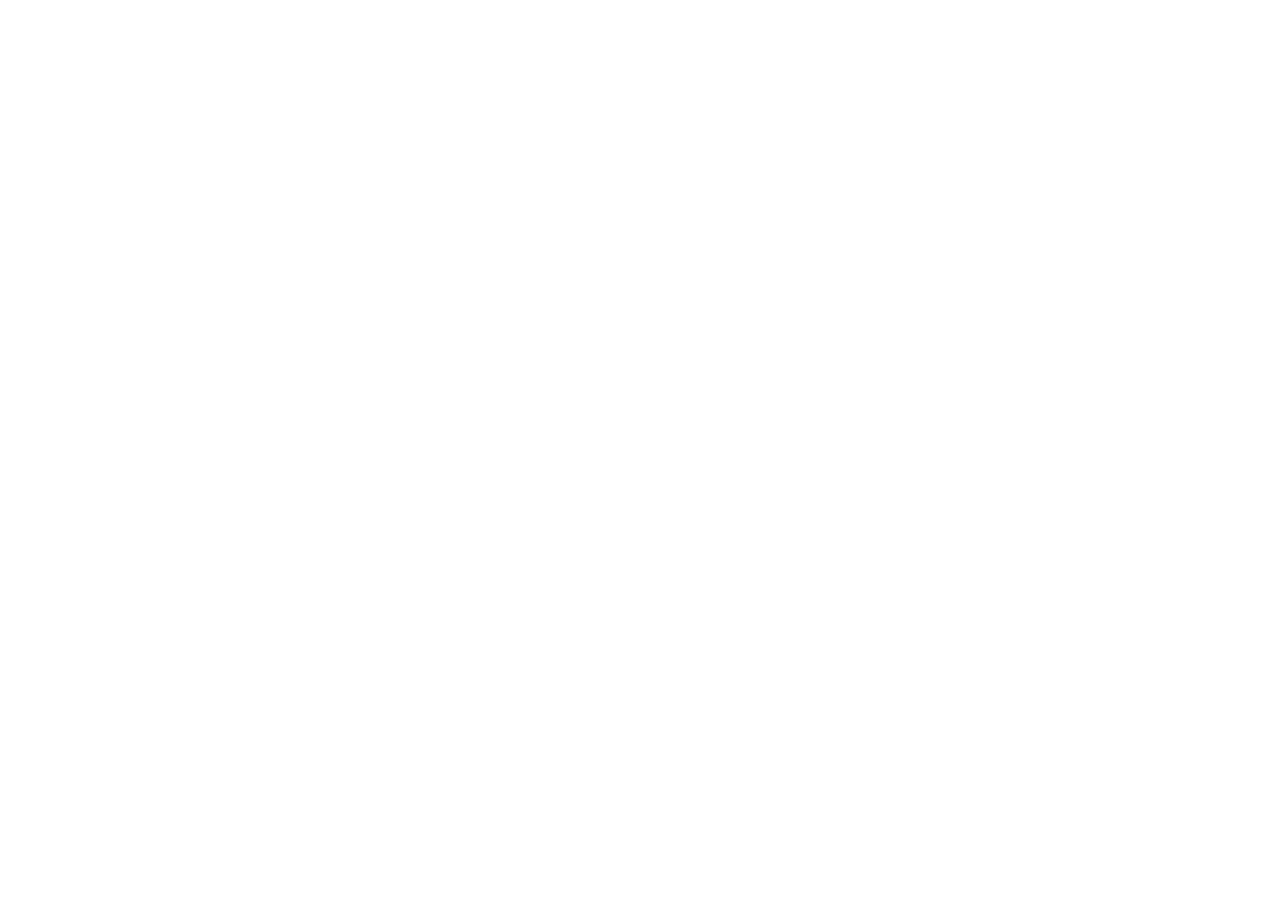
==== FLORES.html @ dafd1442 "Add files via upload" ====
<!DOCTYPE html>
<html lang="en">
<head>
    <meta charset="UTF-8">
    <meta http-equiv="X-UA-Compatible" content="IE=edge">
    <meta name="viewport" content="width=device-width, initial-scale=1.0">
    <link rel="stylesheet" href="css/main.css">
    <link rel="icon" href="img/flowers.png" type="image/x-icon">
    <title>FLORES</title>
</head>

<body class="container">
    <div class="night"></div>
    <div class="flowers">
      <div class="flower flower--1">
        <div class="flower__leafs flower__leafs--1">
          <div class="flower__leaf flower__leaf--1"></div>
          <div class="flower__leaf flower__leaf--2"></div>
          <div class="flower__leaf flower__leaf--3"></div>
          <div class="flower__leaf flower__leaf--4"></div>
          <div class="flower__white-circle"></div>
  
          <div class="flower__light flower__light--1"></div>
          <div class="flower__light flower__light--2"></div>
          <div class="flower__light flower__light--3"></div>
          <div class="flower__light flower__light--4"></div>
          <div class="flower__light flower__light--5"></div>
          <div class="flower__light flower__light--6"></div>
          <div class="flower__light flower__light--7"></div>
          <div class="flower__light flower__light--8"></div>
  
        </div>
        <div class="flower__line">
          <div class="flower__line__leaf flower__line__leaf--1"></div>
          <div class="flower__line__leaf flower__line__leaf--2"></div>
          <div class="flower__line__leaf flower__line__leaf--3"></div>
          <div class="flower__line__leaf flower__line__leaf--4"></div>
          <div class="flower__line__leaf flower__line__leaf--5"></div>
          <div class="flower__line__leaf flower__line__leaf--6"></div>
        </div>
      </div>
  
      <div class="flower flower--2">
        <div class="flower__leafs flower__leafs--2">
          <div class="flower__leaf flower__leaf--1"></div>
          <div class="flower__leaf flower__leaf--2"></div>
          <div class="flower__leaf flower__leaf--3"></div>
          <div class="flower__leaf flower__leaf--4"></div>
          <div class="flower__white-circle"></div>
  
          <div class="flower__light flower__light--1"></div>
          <div class="flower__light flower__light--2"></div>
          <div class="flower__light flower__light--3"></div>
          <div class="flower__light flower__light--4"></div>
          <div class="flower__light flower__light--5"></div>
          <div class="flower__light flower__light--6"></div>
          <div class="flower__light flower__light--7"></div>
          <div class="flower__light flower__light--8"></div>
  
        </div>
        <div class="flower__line">
          <div class="flower__line__leaf flower__line__leaf--1"></div>
          <div class="flower__line__leaf flower__line__leaf--2"></div>
          <div class="flower__line__leaf flower__line__leaf--3"></div>
          <div class="flower__line__leaf flower__line__leaf--4"></div>
        </div>
      </div>
  
      <div class="flower flower--3">
        <div class="flower__leafs flower__leafs--3">
          <div class="flower__leaf flower__leaf--1"></div>
          <div class="flower__leaf flower__leaf--2"></div>
          <div class="flower__leaf flower__leaf--3"></div>
          <div class="flower__leaf flower__leaf--4"></div>
          <div class="flower__white-circle"></div>
  
          <div class="flower__light flower__light--1"></div>
          <div class="flower__light flower__light--2"></div>
          <div class="flower__light flower__light--3"></div>
          <div class="flower__light flower__light--4"></div>
          <div class="flower__light flower__light--5"></div>
          <div class="flower__light flower__light--6"></div>
          <div class="flower__light flower__light--7"></div>
          <div class="flower__light flower__light--8"></div>
  
        </div>
        <div class="flower__line">
          <div class="flower__line__leaf flower__line__leaf--1"></div>
          <div class="flower__line__leaf flower__line__leaf--2"></div>
          <div class="flower__line__leaf flower__line__leaf--3"></div>
          <div class="flower__line__leaf flower__line__leaf--4"></div>
        </div>
      </div>
  
      <div class="grow-ans" style="--d:1.2s">
        <div class="flower__g-long">
          <div class="flower__g-long__top"></div>
          <div class="flower__g-long__bottom"></div>
        </div>
      </div>
  
      <div class="growing-grass">
        <div class="flower__grass flower__grass--1">
          <div class="flower__grass--top"></div>
          <div class="flower__grass--bottom"></div>
          <div class="flower__grass__leaf flower__grass__leaf--1"></div>
          <div class="flower__grass__leaf flower__grass__leaf--2"></div>
          <div class="flower__grass__leaf flower__grass__leaf--3"></div>
          <div class="flower__grass__leaf flower__grass__leaf--4"></div>
          <div class="flower__grass__leaf flower__grass__leaf--5"></div>
          <div class="flower__grass__leaf flower__grass__leaf--6"></div>
          <div class="flower__grass__leaf flower__grass__leaf--7"></div>
          <div class="flower__grass__leaf flower__grass__leaf--8"></div>
          <div class="flower__grass__overlay"></div>
        </div>
      </div>
  
      <div class="growing-grass">
        <div class="flower__grass flower__grass--2">
          <div class="flower__grass--top"></div>
          <div class="flower__grass--bottom"></div>
          <div class="flower__grass__leaf flower__grass__leaf--1"></div>
          <div class="flower__grass__leaf flower__grass__leaf--2"></div>
          <div class="flower__grass__leaf flower__grass__leaf--3"></div>
          <div class="flower__grass__leaf flower__grass__leaf--4"></div>
          <div class="flower__grass__leaf flower__grass__leaf--5"></div>
          <div class="flower__grass__leaf flower__grass__leaf--6"></div>
          <div class="flower__grass__leaf flower__grass__leaf--7"></div>
          <div class="flower__grass__leaf flower__grass__leaf--8"></div>
          <div class="flower__grass__overlay"></div>
        </div>
      </div>
  
      <div class="grow-ans" style="--d:2.4s">
        <div class="flower__g-right flower__g-right--1">
          <div class="leaf"></div>
        </div>
      </div>
  
      <div class="grow-ans" style="--d:2.8s">
        <div class="flower__g-right flower__g-right--2">
          <div class="leaf"></div>
        </div>
      </div>
  
      <div class="grow-ans" style="--d:2.8s">
        <div class="flower__g-front">
          <div class="flower__g-front__leaf-wrapper flower__g-front__leaf-wrapper--1">
            <div class="flower__g-front__leaf"></div>
          </div>
          <div class="flower__g-front__leaf-wrapper flower__g-front__leaf-wrapper--2">
            <div class="flower__g-front__leaf"></div>
          </div>
          <div class="flower__g-front__leaf-wrapper flower__g-front__leaf-wrapper--3">
            <div class="flower__g-front__leaf"></div>
          </div>
          <div class="flower__g-front__leaf-wrapper flower__g-front__leaf-wrapper--4">
            <div class="flower__g-front__leaf"></div>
          </div>
          <div class="flower__g-front__leaf-wrapper flower__g-front__leaf-wrapper--5">
            <div class="flower__g-front__leaf"></div>
          </div>
          <div class="flower__g-front__leaf-wrapper flower__g-front__leaf-wrapper--6">
            <div class="flower__g-front__leaf"></div>
          </div>
          <div class="flower__g-front__leaf-wrapper flower__g-front__leaf-wrapper--7">
            <div class="flower__g-front__leaf"></div>
          </div>
          <div class="flower__g-front__leaf-wrapper flower__g-front__leaf-wrapper--8">
            <div class="flower__g-front__leaf"></div>
          </div>
          <div class="flower__g-front__line"></div>
        </div>
      </div>
  
      <div class="grow-ans" style="--d:3.2s">
        <div class="flower__g-fr">
          <div class="leaf"></div>
          <div class="flower__g-fr__leaf flower__g-fr__leaf--1"></div>
          <div class="flower__g-fr__leaf flower__g-fr__leaf--2"></div>
          <div class="flower__g-fr__leaf flower__g-fr__leaf--3"></div>
          <div class="flower__g-fr__leaf flower__g-fr__leaf--4"></div>
          <div class="flower__g-fr__leaf flower__g-fr__leaf--5"></div>
          <div class="flower__g-fr__leaf flower__g-fr__leaf--6"></div>
          <div class="flower__g-fr__leaf flower__g-fr__leaf--7"></div>
          <div class="flower__g-fr__leaf flower__g-fr__leaf--8"></div>
        </div>
      </div>
  
      <div class="long-g long-g--0">
        <div class="grow-ans" style="--d:3s">
          <div class="leaf leaf--0"></div>
        </div>
        <div class="grow-ans" style="--d:2.2s">
          <div class="leaf leaf--1"></div>
        </div>
        <div class="grow-ans" style="--d:3.4s">
          <div class="leaf leaf--2"></div>
        </div>
        <div class="grow-ans" style="--d:3.6s">
          <div class="leaf leaf--3"></div>
        </div>
      </div>
  
      <div class="long-g long-g--1">
        <div class="grow-ans" style="--d:3.6s">
          <div class="leaf leaf--0"></div>
        </div>
        <div class="grow-ans" style="--d:3.8s">
          <div class="leaf leaf--1"></div>
        </div>
        <div class="grow-ans" style="--d:4s">
          <div class="leaf leaf--2"></div>
        </div>
        <div class="grow-ans" style="--d:4.2s">
          <div class="leaf leaf--3"></div>
        </div>
      </div>
  
      <div class="long-g long-g--2">
        <div class="grow-ans" style="--d:4s">
          <div class="leaf leaf--0"></div>
        </div>
        <div class="grow-ans" style="--d:4.2s">
          <div class="leaf leaf--1"></div>
        </div>
        <div class="grow-ans" style="--d:4.4s">
          <div class="leaf leaf--2"></div>
        </div>
        <div class="grow-ans" style="--d:4.6s">
          <div class="leaf leaf--3"></div>
        </div>
      </div>
  
      <div class="long-g long-g--3">
        <div class="grow-ans" style="--d:4s">
          <div class="leaf leaf--0"></div>
        </div>
        <div class="grow-ans" style="--d:4.2s">
          <div class="leaf leaf--1"></div>
        </div>
        <div class="grow-ans" style="--d:3s">
          <div class="leaf leaf--2"></div>
        </div>
        <div class="grow-ans" style="--d:3.6s">
          <div class="leaf leaf--3"></div>
        </div>
      </div>
  
      <div class="long-g long-g--4">
        <div class="grow-ans" style="--d:4s">
          <div class="leaf leaf--0"></div>
        </div>
        <div class="grow-ans" style="--d:4.2s">
          <div class="leaf leaf--1"></div>
        </div>
        <div class="grow-ans" style="--d:3s">
          <div class="leaf leaf--2"></div>
        </div>
        <div class="grow-ans" style="--d:3.6s">
          <div class="leaf leaf--3"></div>
        </div>
      </div>
  
      <div class="long-g long-g--5">
        <div class="grow-ans" style="--d:4s">
          <div class="leaf leaf--0"></div>
        </div>
        <div class="grow-ans" style="--d:4.2s">
          <div class="leaf leaf--1"></div>
        </div>
        <div class="grow-ans" style="--d:3s">
          <div class="leaf leaf--2"></div>
        </div>
        <div class="grow-ans" style="--d:3.6s">
          <div class="leaf leaf--3"></div>
        </div>
      </div>
  
      <div class="long-g long-g--6">
        <div class="grow-ans" style="--d:4.2s">
          <div class="leaf leaf--0"></div>
        </div>
        <div class="grow-ans" style="--d:4.4s">
          <div class="leaf leaf--1"></div>
        </div>
        <div class="grow-ans" style="--d:4.6s">
          <div class="leaf leaf--2"></div>
        </div>
        <div class="grow-ans" style="--d:4.8s">
          <div class="leaf leaf--3"></div>
        </div>
      </div>
  
      <div class="long-g long-g--7">
        <div class="grow-ans" style="--d:3s">
          <div class="leaf leaf--0"></div>
        </div>
        <div class="grow-ans" style="--d:3.2s">
          <div class="leaf leaf--1"></div>
        </div>
        <div class="grow-ans" style="--d:3.5s">
          <div class="leaf leaf--2"></div>
        </div>
        <div class="grow-ans" style="--d:3.6s">
          <div class="leaf leaf--3"></div>
        </div>
      </div>
    </div>
    <script src="main.js"></script>
  </body>
</html>
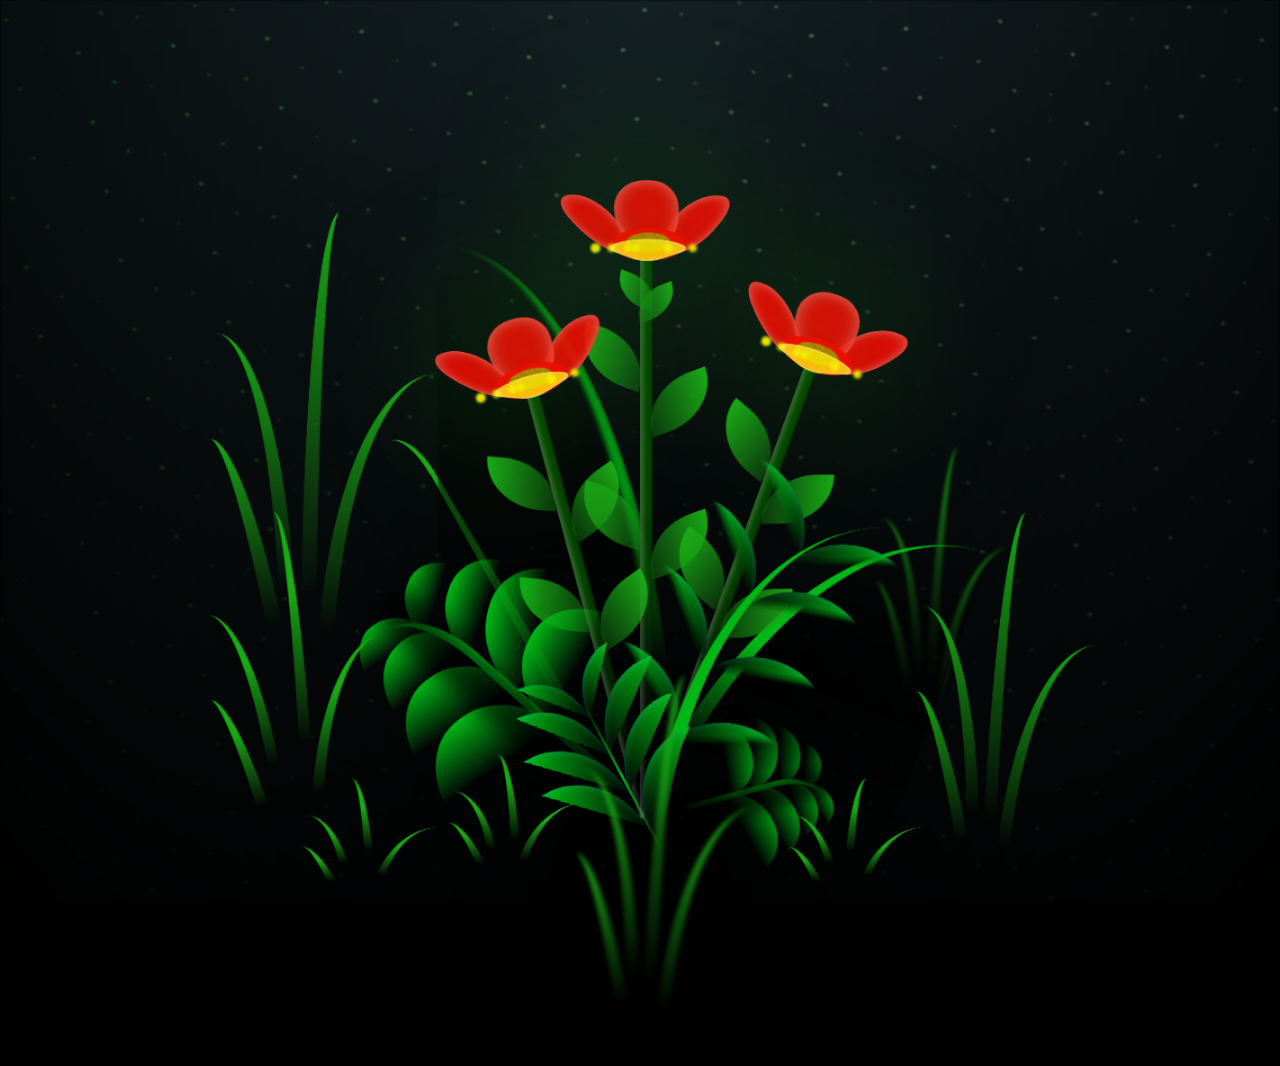
==== commit 19204bae: "Add files via upload" ====
--- a/FLORES.html
+++ b/FLORES.html
@@ -1,312 +1,312 @@
-<!DOCTYPE html>
-<html lang="en">
-<head>
-    <meta charset="UTF-8">
-    <meta http-equiv="X-UA-Compatible" content="IE=edge">
-    <meta name="viewport" content="width=device-width, initial-scale=1.0">
-    <link rel="stylesheet" href="css/main.css">
-    <link rel="icon" href="img/flowers.png" type="image/x-icon">
-    <title>FLORES</title>
-</head>
-
-<body class="container">
-    <div class="night"></div>
-    <div class="flowers">
-      <div class="flower flower--1">
-        <div class="flower__leafs flower__leafs--1">
-          <div class="flower__leaf flower__leaf--1"></div>
-          <div class="flower__leaf flower__leaf--2"></div>
-          <div class="flower__leaf flower__leaf--3"></div>
-          <div class="flower__leaf flower__leaf--4"></div>
-          <div class="flower__white-circle"></div>
-  
-          <div class="flower__light flower__light--1"></div>
-          <div class="flower__light flower__light--2"></div>
-          <div class="flower__light flower__light--3"></div>
-          <div class="flower__light flower__light--4"></div>
-          <div class="flower__light flower__light--5"></div>
-          <div class="flower__light flower__light--6"></div>
-          <div class="flower__light flower__light--7"></div>
-          <div class="flower__light flower__light--8"></div>
-  
-        </div>
-        <div class="flower__line">
-          <div class="flower__line__leaf flower__line__leaf--1"></div>
-          <div class="flower__line__leaf flower__line__leaf--2"></div>
-          <div class="flower__line__leaf flower__line__leaf--3"></div>
-          <div class="flower__line__leaf flower__line__leaf--4"></div>
-          <div class="flower__line__leaf flower__line__leaf--5"></div>
-          <div class="flower__line__leaf flower__line__leaf--6"></div>
-        </div>
-      </div>
-  
-      <div class="flower flower--2">
-        <div class="flower__leafs flower__leafs--2">
-          <div class="flower__leaf flower__leaf--1"></div>
-          <div class="flower__leaf flower__leaf--2"></div>
-          <div class="flower__leaf flower__leaf--3"></div>
-          <div class="flower__leaf flower__leaf--4"></div>
-          <div class="flower__white-circle"></div>
-  
-          <div class="flower__light flower__light--1"></div>
-          <div class="flower__light flower__light--2"></div>
-          <div class="flower__light flower__light--3"></div>
-          <div class="flower__light flower__light--4"></div>
-          <div class="flower__light flower__light--5"></div>
-          <div class="flower__light flower__light--6"></div>
-          <div class="flower__light flower__light--7"></div>
-          <div class="flower__light flower__light--8"></div>
-  
-        </div>
-        <div class="flower__line">
-          <div class="flower__line__leaf flower__line__leaf--1"></div>
-          <div class="flower__line__leaf flower__line__leaf--2"></div>
-          <div class="flower__line__leaf flower__line__leaf--3"></div>
-          <div class="flower__line__leaf flower__line__leaf--4"></div>
-        </div>
-      </div>
-  
-      <div class="flower flower--3">
-        <div class="flower__leafs flower__leafs--3">
-          <div class="flower__leaf flower__leaf--1"></div>
-          <div class="flower__leaf flower__leaf--2"></div>
-          <div class="flower__leaf flower__leaf--3"></div>
-          <div class="flower__leaf flower__leaf--4"></div>
-          <div class="flower__white-circle"></div>
-  
-          <div class="flower__light flower__light--1"></div>
-          <div class="flower__light flower__light--2"></div>
-          <div class="flower__light flower__light--3"></div>
-          <div class="flower__light flower__light--4"></div>
-          <div class="flower__light flower__light--5"></div>
-          <div class="flower__light flower__light--6"></div>
-          <div class="flower__light flower__light--7"></div>
-          <div class="flower__light flower__light--8"></div>
-  
-        </div>
-        <div class="flower__line">
-          <div class="flower__line__leaf flower__line__leaf--1"></div>
-          <div class="flower__line__leaf flower__line__leaf--2"></div>
-          <div class="flower__line__leaf flower__line__leaf--3"></div>
-          <div class="flower__line__leaf flower__line__leaf--4"></div>
-        </div>
-      </div>
-  
-      <div class="grow-ans" style="--d:1.2s">
-        <div class="flower__g-long">
-          <div class="flower__g-long__top"></div>
-          <div class="flower__g-long__bottom"></div>
-        </div>
-      </div>
-  
-      <div class="growing-grass">
-        <div class="flower__grass flower__grass--1">
-          <div class="flower__grass--top"></div>
-          <div class="flower__grass--bottom"></div>
-          <div class="flower__grass__leaf flower__grass__leaf--1"></div>
-          <div class="flower__grass__leaf flower__grass__leaf--2"></div>
-          <div class="flower__grass__leaf flower__grass__leaf--3"></div>
-          <div class="flower__grass__leaf flower__grass__leaf--4"></div>
-          <div class="flower__grass__leaf flower__grass__leaf--5"></div>
-          <div class="flower__grass__leaf flower__grass__leaf--6"></div>
-          <div class="flower__grass__leaf flower__grass__leaf--7"></div>
-          <div class="flower__grass__leaf flower__grass__leaf--8"></div>
-          <div class="flower__grass__overlay"></div>
-        </div>
-      </div>
-  
-      <div class="growing-grass">
-        <div class="flower__grass flower__grass--2">
-          <div class="flower__grass--top"></div>
-          <div class="flower__grass--bottom"></div>
-          <div class="flower__grass__leaf flower__grass__leaf--1"></div>
-          <div class="flower__grass__leaf flower__grass__leaf--2"></div>
-          <div class="flower__grass__leaf flower__grass__leaf--3"></div>
-          <div class="flower__grass__leaf flower__grass__leaf--4"></div>
-          <div class="flower__grass__leaf flower__grass__leaf--5"></div>
-          <div class="flower__grass__leaf flower__grass__leaf--6"></div>
-          <div class="flower__grass__leaf flower__grass__leaf--7"></div>
-          <div class="flower__grass__leaf flower__grass__leaf--8"></div>
-          <div class="flower__grass__overlay"></div>
-        </div>
-      </div>
-  
-      <div class="grow-ans" style="--d:2.4s">
-        <div class="flower__g-right flower__g-right--1">
-          <div class="leaf"></div>
-        </div>
-      </div>
-  
-      <div class="grow-ans" style="--d:2.8s">
-        <div class="flower__g-right flower__g-right--2">
-          <div class="leaf"></div>
-        </div>
-      </div>
-  
-      <div class="grow-ans" style="--d:2.8s">
-        <div class="flower__g-front">
-          <div class="flower__g-front__leaf-wrapper flower__g-front__leaf-wrapper--1">
-            <div class="flower__g-front__leaf"></div>
-          </div>
-          <div class="flower__g-front__leaf-wrapper flower__g-front__leaf-wrapper--2">
-            <div class="flower__g-front__leaf"></div>
-          </div>
-          <div class="flower__g-front__leaf-wrapper flower__g-front__leaf-wrapper--3">
-            <div class="flower__g-front__leaf"></div>
-          </div>
-          <div class="flower__g-front__leaf-wrapper flower__g-front__leaf-wrapper--4">
-            <div class="flower__g-front__leaf"></div>
-          </div>
-          <div class="flower__g-front__leaf-wrapper flower__g-front__leaf-wrapper--5">
-            <div class="flower__g-front__leaf"></div>
-          </div>
-          <div class="flower__g-front__leaf-wrapper flower__g-front__leaf-wrapper--6">
-            <div class="flower__g-front__leaf"></div>
-          </div>
-          <div class="flower__g-front__leaf-wrapper flower__g-front__leaf-wrapper--7">
-            <div class="flower__g-front__leaf"></div>
-          </div>
-          <div class="flower__g-front__leaf-wrapper flower__g-front__leaf-wrapper--8">
-            <div class="flower__g-front__leaf"></div>
-          </div>
-          <div class="flower__g-front__line"></div>
-        </div>
-      </div>
-  
-      <div class="grow-ans" style="--d:3.2s">
-        <div class="flower__g-fr">
-          <div class="leaf"></div>
-          <div class="flower__g-fr__leaf flower__g-fr__leaf--1"></div>
-          <div class="flower__g-fr__leaf flower__g-fr__leaf--2"></div>
-          <div class="flower__g-fr__leaf flower__g-fr__leaf--3"></div>
-          <div class="flower__g-fr__leaf flower__g-fr__leaf--4"></div>
-          <div class="flower__g-fr__leaf flower__g-fr__leaf--5"></div>
-          <div class="flower__g-fr__leaf flower__g-fr__leaf--6"></div>
-          <div class="flower__g-fr__leaf flower__g-fr__leaf--7"></div>
-          <div class="flower__g-fr__leaf flower__g-fr__leaf--8"></div>
-        </div>
-      </div>
-  
-      <div class="long-g long-g--0">
-        <div class="grow-ans" style="--d:3s">
-          <div class="leaf leaf--0"></div>
-        </div>
-        <div class="grow-ans" style="--d:2.2s">
-          <div class="leaf leaf--1"></div>
-        </div>
-        <div class="grow-ans" style="--d:3.4s">
-          <div class="leaf leaf--2"></div>
-        </div>
-        <div class="grow-ans" style="--d:3.6s">
-          <div class="leaf leaf--3"></div>
-        </div>
-      </div>
-  
-      <div class="long-g long-g--1">
-        <div class="grow-ans" style="--d:3.6s">
-          <div class="leaf leaf--0"></div>
-        </div>
-        <div class="grow-ans" style="--d:3.8s">
-          <div class="leaf leaf--1"></div>
-        </div>
-        <div class="grow-ans" style="--d:4s">
-          <div class="leaf leaf--2"></div>
-        </div>
-        <div class="grow-ans" style="--d:4.2s">
-          <div class="leaf leaf--3"></div>
-        </div>
-      </div>
-  
-      <div class="long-g long-g--2">
-        <div class="grow-ans" style="--d:4s">
-          <div class="leaf leaf--0"></div>
-        </div>
-        <div class="grow-ans" style="--d:4.2s">
-          <div class="leaf leaf--1"></div>
-        </div>
-        <div class="grow-ans" style="--d:4.4s">
-          <div class="leaf leaf--2"></div>
-        </div>
-        <div class="grow-ans" style="--d:4.6s">
-          <div class="leaf leaf--3"></div>
-        </div>
-      </div>
-  
-      <div class="long-g long-g--3">
-        <div class="grow-ans" style="--d:4s">
-          <div class="leaf leaf--0"></div>
-        </div>
-        <div class="grow-ans" style="--d:4.2s">
-          <div class="leaf leaf--1"></div>
-        </div>
-        <div class="grow-ans" style="--d:3s">
-          <div class="leaf leaf--2"></div>
-        </div>
-        <div class="grow-ans" style="--d:3.6s">
-          <div class="leaf leaf--3"></div>
-        </div>
-      </div>
-  
-      <div class="long-g long-g--4">
-        <div class="grow-ans" style="--d:4s">
-          <div class="leaf leaf--0"></div>
-        </div>
-        <div class="grow-ans" style="--d:4.2s">
-          <div class="leaf leaf--1"></div>
-        </div>
-        <div class="grow-ans" style="--d:3s">
-          <div class="leaf leaf--2"></div>
-        </div>
-        <div class="grow-ans" style="--d:3.6s">
-          <div class="leaf leaf--3"></div>
-        </div>
-      </div>
-  
-      <div class="long-g long-g--5">
-        <div class="grow-ans" style="--d:4s">
-          <div class="leaf leaf--0"></div>
-        </div>
-        <div class="grow-ans" style="--d:4.2s">
-          <div class="leaf leaf--1"></div>
-        </div>
-        <div class="grow-ans" style="--d:3s">
-          <div class="leaf leaf--2"></div>
-        </div>
-        <div class="grow-ans" style="--d:3.6s">
-          <div class="leaf leaf--3"></div>
-        </div>
-      </div>
-  
-      <div class="long-g long-g--6">
-        <div class="grow-ans" style="--d:4.2s">
-          <div class="leaf leaf--0"></div>
-        </div>
-        <div class="grow-ans" style="--d:4.4s">
-          <div class="leaf leaf--1"></div>
-        </div>
-        <div class="grow-ans" style="--d:4.6s">
-          <div class="leaf leaf--2"></div>
-        </div>
-        <div class="grow-ans" style="--d:4.8s">
-          <div class="leaf leaf--3"></div>
-        </div>
-      </div>
-  
-      <div class="long-g long-g--7">
-        <div class="grow-ans" style="--d:3s">
-          <div class="leaf leaf--0"></div>
-        </div>
-        <div class="grow-ans" style="--d:3.2s">
-          <div class="leaf leaf--1"></div>
-        </div>
-        <div class="grow-ans" style="--d:3.5s">
-          <div class="leaf leaf--2"></div>
-        </div>
-        <div class="grow-ans" style="--d:3.6s">
-          <div class="leaf leaf--3"></div>
-        </div>
-      </div>
-    </div>
-    <script src="main.js"></script>
-  </body>
-</html>
+<!DOCTYPE html>
+<html lang="en">
+<head>
+    <meta charset="UTF-8">
+    <meta http-equiv="X-UA-Compatible" content="IE=edge">
+    <meta name="viewport" content="width=device-width, initial-scale=1.0">
+    <link rel="stylesheet" href="main.css">
+    <link rel="icon" href="flowers.png" type="image/x-icon">
+    <title>FLORES</title>
+</head>
+
+<body class="container">
+    <div class="night"></div>
+    <div class="flowers">
+      <div class="flower flower--1">
+        <div class="flower__leafs flower__leafs--1">
+          <div class="flower__leaf flower__leaf--1"></div>
+          <div class="flower__leaf flower__leaf--2"></div>
+          <div class="flower__leaf flower__leaf--3"></div>
+          <div class="flower__leaf flower__leaf--4"></div>
+          <div class="flower__white-circle"></div>
+  
+          <div class="flower__light flower__light--1"></div>
+          <div class="flower__light flower__light--2"></div>
+          <div class="flower__light flower__light--3"></div>
+          <div class="flower__light flower__light--4"></div>
+          <div class="flower__light flower__light--5"></div>
+          <div class="flower__light flower__light--6"></div>
+          <div class="flower__light flower__light--7"></div>
+          <div class="flower__light flower__light--8"></div>
+  
+        </div>
+        <div class="flower__line">
+          <div class="flower__line__leaf flower__line__leaf--1"></div>
+          <div class="flower__line__leaf flower__line__leaf--2"></div>
+          <div class="flower__line__leaf flower__line__leaf--3"></div>
+          <div class="flower__line__leaf flower__line__leaf--4"></div>
+          <div class="flower__line__leaf flower__line__leaf--5"></div>
+          <div class="flower__line__leaf flower__line__leaf--6"></div>
+        </div>
+      </div>
+  
+      <div class="flower flower--2">
+        <div class="flower__leafs flower__leafs--2">
+          <div class="flower__leaf flower__leaf--1"></div>
+          <div class="flower__leaf flower__leaf--2"></div>
+          <div class="flower__leaf flower__leaf--3"></div>
+          <div class="flower__leaf flower__leaf--4"></div>
+          <div class="flower__white-circle"></div>
+  
+          <div class="flower__light flower__light--1"></div>
+          <div class="flower__light flower__light--2"></div>
+          <div class="flower__light flower__light--3"></div>
+          <div class="flower__light flower__light--4"></div>
+          <div class="flower__light flower__light--5"></div>
+          <div class="flower__light flower__light--6"></div>
+          <div class="flower__light flower__light--7"></div>
+          <div class="flower__light flower__light--8"></div>
+  
+        </div>
+        <div class="flower__line">
+          <div class="flower__line__leaf flower__line__leaf--1"></div>
+          <div class="flower__line__leaf flower__line__leaf--2"></div>
+          <div class="flower__line__leaf flower__line__leaf--3"></div>
+          <div class="flower__line__leaf flower__line__leaf--4"></div>
+        </div>
+      </div>
+  
+      <div class="flower flower--3">
+        <div class="flower__leafs flower__leafs--3">
+          <div class="flower__leaf flower__leaf--1"></div>
+          <div class="flower__leaf flower__leaf--2"></div>
+          <div class="flower__leaf flower__leaf--3"></div>
+          <div class="flower__leaf flower__leaf--4"></div>
+          <div class="flower__white-circle"></div>
+  
+          <div class="flower__light flower__light--1"></div>
+          <div class="flower__light flower__light--2"></div>
+          <div class="flower__light flower__light--3"></div>
+          <div class="flower__light flower__light--4"></div>
+          <div class="flower__light flower__light--5"></div>
+          <div class="flower__light flower__light--6"></div>
+          <div class="flower__light flower__light--7"></div>
+          <div class="flower__light flower__light--8"></div>
+  
+        </div>
+        <div class="flower__line">
+          <div class="flower__line__leaf flower__line__leaf--1"></div>
+          <div class="flower__line__leaf flower__line__leaf--2"></div>
+          <div class="flower__line__leaf flower__line__leaf--3"></div>
+          <div class="flower__line__leaf flower__line__leaf--4"></div>
+        </div>
+      </div>
+  
+      <div class="grow-ans" style="--d:1.2s">
+        <div class="flower__g-long">
+          <div class="flower__g-long__top"></div>
+          <div class="flower__g-long__bottom"></div>
+        </div>
+      </div>
+  
+      <div class="growing-grass">
+        <div class="flower__grass flower__grass--1">
+          <div class="flower__grass--top"></div>
+          <div class="flower__grass--bottom"></div>
+          <div class="flower__grass__leaf flower__grass__leaf--1"></div>
+          <div class="flower__grass__leaf flower__grass__leaf--2"></div>
+          <div class="flower__grass__leaf flower__grass__leaf--3"></div>
+          <div class="flower__grass__leaf flower__grass__leaf--4"></div>
+          <div class="flower__grass__leaf flower__grass__leaf--5"></div>
+          <div class="flower__grass__leaf flower__grass__leaf--6"></div>
+          <div class="flower__grass__leaf flower__grass__leaf--7"></div>
+          <div class="flower__grass__leaf flower__grass__leaf--8"></div>
+          <div class="flower__grass__overlay"></div>
+        </div>
+      </div>
+  
+      <div class="growing-grass">
+        <div class="flower__grass flower__grass--2">
+          <div class="flower__grass--top"></div>
+          <div class="flower__grass--bottom"></div>
+          <div class="flower__grass__leaf flower__grass__leaf--1"></div>
+          <div class="flower__grass__leaf flower__grass__leaf--2"></div>
+          <div class="flower__grass__leaf flower__grass__leaf--3"></div>
+          <div class="flower__grass__leaf flower__grass__leaf--4"></div>
+          <div class="flower__grass__leaf flower__grass__leaf--5"></div>
+          <div class="flower__grass__leaf flower__grass__leaf--6"></div>
+          <div class="flower__grass__leaf flower__grass__leaf--7"></div>
+          <div class="flower__grass__leaf flower__grass__leaf--8"></div>
+          <div class="flower__grass__overlay"></div>
+        </div>
+      </div>
+  
+      <div class="grow-ans" style="--d:2.4s">
+        <div class="flower__g-right flower__g-right--1">
+          <div class="leaf"></div>
+        </div>
+      </div>
+  
+      <div class="grow-ans" style="--d:2.8s">
+        <div class="flower__g-right flower__g-right--2">
+          <div class="leaf"></div>
+        </div>
+      </div>
+  
+      <div class="grow-ans" style="--d:2.8s">
+        <div class="flower__g-front">
+          <div class="flower__g-front__leaf-wrapper flower__g-front__leaf-wrapper--1">
+            <div class="flower__g-front__leaf"></div>
+          </div>
+          <div class="flower__g-front__leaf-wrapper flower__g-front__leaf-wrapper--2">
+            <div class="flower__g-front__leaf"></div>
+          </div>
+          <div class="flower__g-front__leaf-wrapper flower__g-front__leaf-wrapper--3">
+            <div class="flower__g-front__leaf"></div>
+          </div>
+          <div class="flower__g-front__leaf-wrapper flower__g-front__leaf-wrapper--4">
+            <div class="flower__g-front__leaf"></div>
+          </div>
+          <div class="flower__g-front__leaf-wrapper flower__g-front__leaf-wrapper--5">
+            <div class="flower__g-front__leaf"></div>
+          </div>
+          <div class="flower__g-front__leaf-wrapper flower__g-front__leaf-wrapper--6">
+            <div class="flower__g-front__leaf"></div>
+          </div>
+          <div class="flower__g-front__leaf-wrapper flower__g-front__leaf-wrapper--7">
+            <div class="flower__g-front__leaf"></div>
+          </div>
+          <div class="flower__g-front__leaf-wrapper flower__g-front__leaf-wrapper--8">
+            <div class="flower__g-front__leaf"></div>
+          </div>
+          <div class="flower__g-front__line"></div>
+        </div>
+      </div>
+  
+      <div class="grow-ans" style="--d:3.2s">
+        <div class="flower__g-fr">
+          <div class="leaf"></div>
+          <div class="flower__g-fr__leaf flower__g-fr__leaf--1"></div>
+          <div class="flower__g-fr__leaf flower__g-fr__leaf--2"></div>
+          <div class="flower__g-fr__leaf flower__g-fr__leaf--3"></div>
+          <div class="flower__g-fr__leaf flower__g-fr__leaf--4"></div>
+          <div class="flower__g-fr__leaf flower__g-fr__leaf--5"></div>
+          <div class="flower__g-fr__leaf flower__g-fr__leaf--6"></div>
+          <div class="flower__g-fr__leaf flower__g-fr__leaf--7"></div>
+          <div class="flower__g-fr__leaf flower__g-fr__leaf--8"></div>
+        </div>
+      </div>
+  
+      <div class="long-g long-g--0">
+        <div class="grow-ans" style="--d:3s">
+          <div class="leaf leaf--0"></div>
+        </div>
+        <div class="grow-ans" style="--d:2.2s">
+          <div class="leaf leaf--1"></div>
+        </div>
+        <div class="grow-ans" style="--d:3.4s">
+          <div class="leaf leaf--2"></div>
+        </div>
+        <div class="grow-ans" style="--d:3.6s">
+          <div class="leaf leaf--3"></div>
+        </div>
+      </div>
+  
+      <div class="long-g long-g--1">
+        <div class="grow-ans" style="--d:3.6s">
+          <div class="leaf leaf--0"></div>
+        </div>
+        <div class="grow-ans" style="--d:3.8s">
+          <div class="leaf leaf--1"></div>
+        </div>
+        <div class="grow-ans" style="--d:4s">
+          <div class="leaf leaf--2"></div>
+        </div>
+        <div class="grow-ans" style="--d:4.2s">
+          <div class="leaf leaf--3"></div>
+        </div>
+      </div>
+  
+      <div class="long-g long-g--2">
+        <div class="grow-ans" style="--d:4s">
+          <div class="leaf leaf--0"></div>
+        </div>
+        <div class="grow-ans" style="--d:4.2s">
+          <div class="leaf leaf--1"></div>
+        </div>
+        <div class="grow-ans" style="--d:4.4s">
+          <div class="leaf leaf--2"></div>
+        </div>
+        <div class="grow-ans" style="--d:4.6s">
+          <div class="leaf leaf--3"></div>
+        </div>
+      </div>
+  
+      <div class="long-g long-g--3">
+        <div class="grow-ans" style="--d:4s">
+          <div class="leaf leaf--0"></div>
+        </div>
+        <div class="grow-ans" style="--d:4.2s">
+          <div class="leaf leaf--1"></div>
+        </div>
+        <div class="grow-ans" style="--d:3s">
+          <div class="leaf leaf--2"></div>
+        </div>
+        <div class="grow-ans" style="--d:3.6s">
+          <div class="leaf leaf--3"></div>
+        </div>
+      </div>
+  
+      <div class="long-g long-g--4">
+        <div class="grow-ans" style="--d:4s">
+          <div class="leaf leaf--0"></div>
+        </div>
+        <div class="grow-ans" style="--d:4.2s">
+          <div class="leaf leaf--1"></div>
+        </div>
+        <div class="grow-ans" style="--d:3s">
+          <div class="leaf leaf--2"></div>
+        </div>
+        <div class="grow-ans" style="--d:3.6s">
+          <div class="leaf leaf--3"></div>
+        </div>
+      </div>
+  
+      <div class="long-g long-g--5">
+        <div class="grow-ans" style="--d:4s">
+          <div class="leaf leaf--0"></div>
+        </div>
+        <div class="grow-ans" style="--d:4.2s">
+          <div class="leaf leaf--1"></div>
+        </div>
+        <div class="grow-ans" style="--d:3s">
+          <div class="leaf leaf--2"></div>
+        </div>
+        <div class="grow-ans" style="--d:3.6s">
+          <div class="leaf leaf--3"></div>
+        </div>
+      </div>
+  
+      <div class="long-g long-g--6">
+        <div class="grow-ans" style="--d:4.2s">
+          <div class="leaf leaf--0"></div>
+        </div>
+        <div class="grow-ans" style="--d:4.4s">
+          <div class="leaf leaf--1"></div>
+        </div>
+        <div class="grow-ans" style="--d:4.6s">
+          <div class="leaf leaf--2"></div>
+        </div>
+        <div class="grow-ans" style="--d:4.8s">
+          <div class="leaf leaf--3"></div>
+        </div>
+      </div>
+  
+      <div class="long-g long-g--7">
+        <div class="grow-ans" style="--d:3s">
+          <div class="leaf leaf--0"></div>
+        </div>
+        <div class="grow-ans" style="--d:3.2s">
+          <div class="leaf leaf--1"></div>
+        </div>
+        <div class="grow-ans" style="--d:3.5s">
+          <div class="leaf leaf--2"></div>
+        </div>
+        <div class="grow-ans" style="--d:3.6s">
+          <div class="leaf leaf--3"></div>
+        </div>
+      </div>
+    </div>
+    <script src="Main.js"></script>
+  </body>
+</html>
--- a/main.css
+++ b/main.css
@@ -0,0 +1,1350 @@
+*,
+*::after,
+*::before {
+  padding: 0;
+  margin: 0;
+  box-sizing: border-box;
+}
+
+:root {
+  --dark-color: #000;
+}
+
+body {
+  display: flex;
+  align-items: flex-end;
+  justify-content: center;
+  min-height: 100vh;
+  background-color: var(--dark-color);
+  overflow: hidden;
+  perspective: 1000px;
+}
+
+.night {
+  position: fixed;
+  left: 50%;
+  top: 0;
+  transform: translateX(-50%);
+  width: 100%;
+  height: 100%;
+  filter: blur(0.1vmin);
+  background-image: radial-gradient(ellipse at top, transparent 0%, var(--dark-color)), 
+  radial-gradient(ellipse at bottom, var(--dark-color), rgba(145, 233, 255, 0.2)), 
+  repeating-linear-gradient(220deg, rgb(0, 0, 0) 0px, rgb(0, 0, 0) 19px, transparent 19px, 
+  transparent 22px), repeating-linear-gradient(189deg, rgb(0, 0, 0) 0px, rgb(0, 0, 0) 19px, 
+  transparent 19px, transparent 22px), repeating-linear-gradient(148deg, rgb(0, 0, 0) 0px, 
+  rgb(0, 0, 0) 19px, transparent 19px, transparent 22px), linear-gradient(90deg, rgb(21, 255, 0), 
+  rgb(240, 240, 240));
+}
+
+.flowers {
+  position: relative;
+  transform: scale(0.9);
+}
+
+.flower {
+  position: absolute;
+  bottom: 10vmin;
+  transform-origin: bottom center;
+  z-index: 10;
+  --fl-speed: 0.8s;
+}
+.flower--1 {
+  -webkit-animation: moving-flower-1 4s linear infinite;
+          animation: moving-flower-1 4s linear infinite;
+}
+.flower--1 .flower__line {
+  height: 70vmin;
+  -webkit-animation-delay: 0.3s;
+          animation-delay: 0.3s;
+}
+.flower--1 .flower__line__leaf--1 {
+  -webkit-animation: blooming-leaf-right var(--fl-speed) 1.6s backwards;
+          animation: blooming-leaf-right var(--fl-speed) 1.6s backwards;
+}
+.flower--1 .flower__line__leaf--2 {
+  -webkit-animation: blooming-leaf-right var(--fl-speed) 1.4s backwards;
+          animation: blooming-leaf-right var(--fl-speed) 1.4s backwards;
+}
+.flower--1 .flower__line__leaf--3 {
+  -webkit-animation: blooming-leaf-left var(--fl-speed) 1.2s backwards;
+          animation: blooming-leaf-left var(--fl-speed) 1.2s backwards;
+}
+.flower--1 .flower__line__leaf--4 {
+  -webkit-animation: blooming-leaf-left var(--fl-speed) 1s backwards;
+          animation: blooming-leaf-left var(--fl-speed) 1s backwards;
+}
+.flower--1 .flower__line__leaf--5 {
+  -webkit-animation: blooming-leaf-right var(--fl-speed) 1.8s backwards;
+          animation: blooming-leaf-right var(--fl-speed) 1.8s backwards;
+}
+.flower--1 .flower__line__leaf--6 {
+  -webkit-animation: blooming-leaf-left var(--fl-speed) 2s backwards;
+          animation: blooming-leaf-left var(--fl-speed) 2s backwards;
+}
+.flower--2 {
+  left: 50%;
+  transform: rotate(20deg);
+  -webkit-animation: moving-flower-2 4s linear infinite;
+          animation: moving-flower-2 4s linear infinite;
+}
+.flower--2 .flower__line {
+  height: 60vmin;
+  -webkit-animation-delay: 0.6s;
+          animation-delay: 0.6s;
+}
+.flower--2 .flower__line__leaf--1 {
+  -webkit-animation: blooming-leaf-right var(--fl-speed) 1.9s backwards;
+          animation: blooming-leaf-right var(--fl-speed) 1.9s backwards;
+}
+.flower--2 .flower__line__leaf--2 {
+  -webkit-animation: blooming-leaf-right var(--fl-speed) 1.7s backwards;
+          animation: blooming-leaf-right var(--fl-speed) 1.7s backwards;
+}
+.flower--2 .flower__line__leaf--3 {
+  -webkit-animation: blooming-leaf-left var(--fl-speed) 1.5s backwards;
+          animation: blooming-leaf-left var(--fl-speed) 1.5s backwards;
+}
+.flower--2 .flower__line__leaf--4 {
+  -webkit-animation: blooming-leaf-left var(--fl-speed) 1.3s backwards;
+          animation: blooming-leaf-left var(--fl-speed) 1.3s backwards;
+}
+.flower--3 {
+  left: 50%;
+  transform: rotate(-15deg);
+  -webkit-animation: moving-flower-3 4s linear infinite;
+          animation: moving-flower-3 4s linear infinite;
+}
+.flower--3 .flower__line {
+  -webkit-animation-delay: 0.9s;
+          animation-delay: 0.9s;
+}
+.flower--3 .flower__line__leaf--1 {
+  -webkit-animation: blooming-leaf-right var(--fl-speed) 2.5s backwards;
+          animation: blooming-leaf-right var(--fl-speed) 2.5s backwards;
+}
+.flower--3 .flower__line__leaf--2 {
+  -webkit-animation: blooming-leaf-right var(--fl-speed) 2.3s backwards;
+          animation: blooming-leaf-right var(--fl-speed) 2.3s backwards;
+}
+.flower--3 .flower__line__leaf--3 {
+  -webkit-animation: blooming-leaf-left var(--fl-speed) 2.1s backwards;
+          animation: blooming-leaf-left var(--fl-speed) 2.1s backwards;
+}
+.flower--3 .flower__line__leaf--4 {
+  -webkit-animation: blooming-leaf-left var(--fl-speed) 1.9s backwards;
+          animation: blooming-leaf-left var(--fl-speed) 1.9s backwards;
+}
+.flower__leafs {
+  position: relative;
+  -webkit-animation: blooming-flower 2s backwards;
+          animation: blooming-flower 2s backwards;
+}
+.flower__leafs--1 {
+  -webkit-animation-delay: 1.1s;
+          animation-delay: 1.1s;
+}
+.flower__leafs--2 {
+  -webkit-animation-delay: 1.4s;
+          animation-delay: 1.4s;
+}
+.flower__leafs--3 {
+  -webkit-animation-delay: 1.7s;
+          animation-delay: 1.7s;
+}
+.flower__leafs::after {
+  content: "";
+  position: absolute;
+  left: 0;
+  top: 0;
+  transform: translate(-50%, -100%);
+  width: 8vmin;
+  height: 8vmin;
+  background-color: #1aaa15;
+  filter: blur(10vmin);
+}
+.flower__leaf {
+  position: absolute;
+  bottom: 0;
+  left: 50%;
+  width: 8vmin;
+  height: 11vmin;
+  border-radius: 51% 49% 47% 53%/44% 45% 55% 69%;
+  background-color: #1aaa15;
+  background-image: linear-gradient(to top, #FF0000, #FF0000);
+  transform-origin: bottom center;
+  opacity: 0.9;
+  box-shadow: inset 0 0 2vmin rgba(255, 255, 255, 0.5);
+}
+.flower__leaf--1 {
+  transform: translate(-10%, 1%) rotateY(40deg) rotateX(-50deg);
+}
+.flower__leaf--2 {
+  transform: translate(-50%, -4%) rotateX(40deg);
+}
+.flower__leaf--3 {
+  transform: translate(-90%, 0%) rotateY(45deg) rotateX(50deg);
+}
+.flower__leaf--4 {
+  width: 8vmin;
+  height: 8vmin;
+  transform-origin: bottom left;
+  border-radius: 4vmin 10vmin 4vmin 4vmin;
+  transform: translate(0%, 18%) rotateX(70deg) rotate(-43deg);
+  background-image: linear-gradient(to top, #fce700, #fce700);
+  z-index: 1;
+  opacity: 0.8;
+}
+.flower__white-circle {
+  position: absolute;
+  left: -3.5vmin;
+  top: -3vmin;
+  width: 9vmin;
+  height: 4vmin;
+  border-radius: 50%;
+  background-color: #FF0000;
+}
+.flower__white-circle::after {
+  content: "";
+  position: absolute;
+  left: 50%;
+  top: 45%;
+  transform: translate(-50%, -50%);
+  width: 60%;
+  height: 60%;
+  border-radius: inherit;
+  background-image: repeating-linear-gradient(135deg, rgba(0, 0, 0, 0.03) 0px, 
+  rgba(0, 0, 0, 0.03) 1px, transparent 1px, transparent 12px), repeating-linear-gradient(45deg, 
+  rgba(0, 0, 0, 0.03) 0px, rgba(0, 0, 0, 0.03) 1px, transparent 1px, transparent 12px), 
+  repeating-linear-gradient(67.5deg, rgba(0, 0, 0, 0.03) 0px, rgba(0, 0, 0, 0.03) 1px, 
+  transparent 1px, transparent 12px), repeating-linear-gradient(135deg, rgba(0, 0, 0, 0.03) 0px, 
+  rgba(0, 0, 0, 0.03) 1px, transparent 1px, transparent 12px), repeating-linear-gradient(45deg, 
+  rgba(0, 0, 0, 0.03) 0px, rgba(0, 0, 0, 0.03) 1px, transparent 1px, transparent 12px), 
+  repeating-linear-gradient(112.5deg, rgba(0, 0, 0, 0.03) 0px, rgba(0, 0, 0, 0.03) 1px, 
+  transparent 1px, transparent 12px), repeating-linear-gradient(112.5deg, rgba(0, 0, 0, 0.03) 0px, 
+  rgba(0, 0, 0, 0.03) 1px, transparent 1px, transparent 12px), repeating-linear-gradient(45deg, 
+  rgba(0, 0, 0, 0.03) 0px, rgba(0, 0, 0, 0.03) 1px, transparent 1px, transparent 12px), 
+  repeating-linear-gradient(22.5deg, rgba(0, 0, 0, 0.03) 0px, rgba(0, 0, 0, 0.03) 1px, 
+  transparent 1px, transparent 12px), repeating-linear-gradient(45deg, rgba(0, 0, 0, 0.03) 0px, 
+  rgba(0, 0, 0, 0.03) 1px, transparent 1px, transparent 12px), repeating-linear-gradient(22.5deg, 
+  rgba(0, 0, 0, 0.03) 0px, rgba(0, 0, 0, 0.03) 1px, transparent 1px, transparent 12px), 
+  repeating-linear-gradient(135deg, rgba(0, 0, 0, 0.03) 0px, rgba(0, 0, 0, 0.03) 1px, 
+  transparent 1px, transparent 12px), repeating-linear-gradient(157.5deg, rgba(0, 0, 0, 0.03) 0px, 
+  rgba(0, 0, 0, 0.03) 1px, transparent 1px, transparent 12px), repeating-linear-gradient(67.5deg, 
+  rgba(0, 0, 0, 0.03) 0px, rgba(0, 0, 0, 0.03) 1px, transparent 1px, transparent 12px), 
+  repeating-linear-gradient(67.5deg, rgba(0, 0, 0, 0.03) 0px, rgba(0, 0, 0, 0.03) 1px, 
+  transparent 1px, transparent 12px), linear-gradient(90deg, rgb(190, 133, 0), rgb(190, 133, 0));
+}
+.flower__line {
+  height: 55vmin;
+  width: 1.5vmin;
+  background-image: linear-gradient(to left, rgba(0, 0, 0, 0.2), transparent, 
+  rgba(255, 255, 255, 0.2)), linear-gradient(to top, transparent 10%, #064600, #064600);
+  box-shadow: inset 0 0 2px rgba(0, 0, 0, 0.5);
+  -webkit-animation: grow-flower-tree 4s backwards;
+          animation: grow-flower-tree 4s backwards;
+}
+.flower__line__leaf {
+  --w: 7vmin;
+  --h: calc(var(--w) + 2vmin);
+  position: absolute;
+  top: 20%;
+  left: 90%;
+  width: var(--w);
+  height: var(--h);
+  border-top-right-radius: var(--h);
+  border-bottom-left-radius: var(--h);
+  background-image: linear-gradient(to top, rgba(20, 122, 20, 0.4), #1aaa15);
+}
+.flower__line__leaf--1 {
+  transform: rotate(70deg) rotateY(30deg);
+}
+.flower__line__leaf--2 {
+  top: 45%;
+  transform: rotate(70deg) rotateY(30deg);
+}
+.flower__line__leaf--3, .flower__line__leaf--4, .flower__line__leaf--6 {
+  border-top-right-radius: 0;
+  border-bottom-left-radius: 0;
+  border-top-left-radius: var(--h);
+  border-bottom-right-radius: var(--h);
+  left: -460%;
+  top: 12%;
+  transform: rotate(-70deg) rotateY(30deg);
+}
+.flower__line__leaf--4 {
+  top: 40%;
+}
+.flower__line__leaf--5 {
+  top: 0;
+  transform-origin: left;
+  transform: rotate(70deg) rotateY(30deg) scale(0.6);
+}
+.flower__line__leaf--6 {
+  top: -2%;
+  left: -450%;
+  transform-origin: right;
+  transform: rotate(-70deg) rotateY(30deg) scale(0.6);
+}
+.flower__light {
+  position: absolute;
+  bottom: 0vmin;
+  width: 1vmin;
+  height: 1vmin;
+  background-color: rgb(255, 251, 0);
+  border-radius: 50%;
+  filter: blur(0.2vmin);
+  -webkit-animation: light-ans 4s linear infinite backwards;
+          animation: light-ans 4s linear infinite backwards;
+}
+.flower__light:nth-child(odd) {
+  background-color: #fce700;
+}
+.flower__light--1 {
+  left: -2vmin;
+  -webkit-animation-delay: 1s;
+          animation-delay: 1s;
+}
+.flower__light--2 {
+  left: 3vmin;
+  -webkit-animation-delay: 0.5s;
+          animation-delay: 0.5s;
+}
+.flower__light--3 {
+  left: -6vmin;
+  -webkit-animation-delay: 0.3s;
+          animation-delay: 0.3s;
+}
+.flower__light--4 {
+  left: 6vmin;
+  -webkit-animation-delay: 0.9s;
+          animation-delay: 0.9s;
+}
+.flower__light--5 {
+  left: -1vmin;
+  -webkit-animation-delay: 1.5s;
+          animation-delay: 1.5s;
+}
+.flower__light--6 {
+  left: -4vmin;
+  -webkit-animation-delay: 3s;
+          animation-delay: 3s;
+}
+.flower__light--7 {
+  left: 3vmin;
+  -webkit-animation-delay: 2s;
+          animation-delay: 2s;
+}
+.flower__light--8 {
+  left: -6vmin;
+  -webkit-animation-delay: 3.5s;
+          animation-delay: 3.5s;
+}
+.flower__grass {
+  --c: #00b815;
+  --line-w: 1.5vmin;
+  position: absolute;
+  bottom: 12vmin;
+  left: -7vmin;
+  display: flex;
+  flex-direction: column;
+  align-items: flex-end;
+  z-index: 20;
+  transform-origin: bottom center;
+  transform: rotate(-48deg) rotateY(40deg);
+}
+.flower__grass--1 {
+  -webkit-animation: moving-grass 2s linear infinite;
+          animation: moving-grass 2s linear infinite;
+}
+.flower__grass--2 {
+  left: 2vmin;
+  bottom: 10vmin;
+  transform: scale(0.5) rotate(75deg) rotateX(10deg) rotateY(-200deg);
+  opacity: 0.8;
+  z-index: 0;
+  -webkit-animation: moving-grass--2 1.5s linear infinite;
+          animation: moving-grass--2 1.5s linear infinite;
+}
+.flower__grass--top {
+  width: 7vmin;
+  height: 10vmin;
+  border-top-right-radius: 100%;
+  border-right: var(--line-w) solid var(--c);
+  transform-origin: bottom center;
+  transform: rotate(-2deg);
+}
+.flower__grass--bottom {
+  margin-top: -2px;
+  width: var(--line-w);
+  height: 25vmin;
+  background-image: linear-gradient(to top, transparent, var(--c));
+}
+.flower__grass__leaf {
+  --size: 10vmin;
+  position: absolute;
+  width: calc(var(--size) * 2.1);
+  height: var(--size);
+  border-top-left-radius: var(--size);
+  border-top-right-radius: var(--size);
+  background-image: linear-gradient(to top, transparent, transparent 30%, var(--c));
+  z-index: 100;
+}
+.flower__grass__leaf--1 {
+  top: -6%;
+  left: 30%;
+  --size: 6vmin;
+  transform: rotate(-20deg);
+  -webkit-animation: growing-grass-ans--1 2s 2.6s backwards;
+          animation: growing-grass-ans--1 2s 2.6s backwards;
+}
+@-webkit-keyframes growing-grass-ans--1 {
+  0% {
+    transform-origin: bottom left;
+    transform: rotate(-20deg) scale(0);
+  }
+}
+@keyframes growing-grass-ans--1 {
+  0% {
+    transform-origin: bottom left;
+    transform: rotate(-20deg) scale(0);
+  }
+}
+.flower__grass__leaf--2 {
+  top: -5%;
+  left: -110%;
+  --size: 6vmin;
+  transform: rotate(10deg);
+  -webkit-animation: growing-grass-ans--2 2s 2.4s linear backwards;
+          animation: growing-grass-ans--2 2s 2.4s linear backwards;
+}
+@-webkit-keyframes growing-grass-ans--2 {
+  0% {
+    transform-origin: bottom right;
+    transform: rotate(10deg) scale(0);
+  }
+}
+@keyframes growing-grass-ans--2 {
+  0% {
+    transform-origin: bottom right;
+    transform: rotate(10deg) scale(0);
+  }
+}
+.flower__grass__leaf--3 {
+  top: 5%;
+  left: 60%;
+  --size: 8vmin;
+  transform: rotate(-18deg) rotateX(-20deg);
+  -webkit-animation: growing-grass-ans--3 2s 2.2s linear backwards;
+          animation: growing-grass-ans--3 2s 2.2s linear backwards;
+}
+@-webkit-keyframes growing-grass-ans--3 {
+  0% {
+    transform-origin: bottom left;
+    transform: rotate(-18deg) rotateX(-20deg) scale(0);
+  }
+}
+@keyframes growing-grass-ans--3 {
+  0% {
+    transform-origin: bottom left;
+    transform: rotate(-18deg) rotateX(-20deg) scale(0);
+  }
+}
+.flower__grass__leaf--4 {
+  top: 6%;
+  left: -135%;
+  --size: 8vmin;
+  transform: rotate(2deg);
+  -webkit-animation: growing-grass-ans--4 2s 2s linear backwards;
+          animation: growing-grass-ans--4 2s 2s linear backwards;
+}
+@-webkit-keyframes growing-grass-ans--4 {
+  0% {
+    transform-origin: bottom right;
+    transform: rotate(2deg) scale(0);
+  }
+}
+@keyframes growing-grass-ans--4 {
+  0% {
+    transform-origin: bottom right;
+    transform: rotate(2deg) scale(0);
+  }
+}
+.flower__grass__leaf--5 {
+  top: 20%;
+  left: 60%;
+  --size: 10vmin;
+  transform: rotate(-24deg) rotateX(-20deg);
+  -webkit-animation: growing-grass-ans--5 2s 1.8s linear backwards;
+          animation: growing-grass-ans--5 2s 1.8s linear backwards;
+}
+@-webkit-keyframes growing-grass-ans--5 {
+  0% {
+    transform-origin: bottom left;
+    transform: rotate(-24deg) rotateX(-20deg) scale(0);
+  }
+}
+@keyframes growing-grass-ans--5 {
+  0% {
+    transform-origin: bottom left;
+    transform: rotate(-24deg) rotateX(-20deg) scale(0);
+  }
+}
+.flower__grass__leaf--6 {
+  top: 22%;
+  left: -180%;
+  --size: 10vmin;
+  transform: rotate(10deg);
+  -webkit-animation: growing-grass-ans--6 2s 1.6s linear backwards;
+          animation: growing-grass-ans--6 2s 1.6s linear backwards;
+}
+@-webkit-keyframes growing-grass-ans--6 {
+  0% {
+    transform-origin: bottom right;
+    transform: rotate(10deg) scale(0);
+  }
+}
+@keyframes growing-grass-ans--6 {
+  0% {
+    transform-origin: bottom right;
+    transform: rotate(10deg) scale(0);
+  }
+}
+.flower__grass__leaf--7 {
+  top: 39%;
+  left: 70%;
+  --size: 10vmin;
+  transform: rotate(-10deg);
+  -webkit-animation: growing-grass-ans--7 2s 1.4s linear backwards;
+          animation: growing-grass-ans--7 2s 1.4s linear backwards;
+}
+@-webkit-keyframes growing-grass-ans--7 {
+  0% {
+    transform-origin: bottom left;
+    transform: rotate(-10deg) scale(0);
+  }
+}
+@keyframes growing-grass-ans--7 {
+  0% {
+    transform-origin: bottom left;
+    transform: rotate(-10deg) scale(0);
+  }
+}
+.flower__grass__leaf--8 {
+  top: 40%;
+  left: -215%;
+  --size: 11vmin;
+  transform: rotate(10deg);
+  -webkit-animation: growing-grass-ans--8 2s 1.2s linear backwards;
+          animation: growing-grass-ans--8 2s 1.2s linear backwards;
+}
+@-webkit-keyframes growing-grass-ans--8 {
+  0% {
+    transform-origin: bottom right;
+    transform: rotate(10deg) scale(0);
+  }
+}
+@keyframes growing-grass-ans--8 {
+  0% {
+    transform-origin: bottom right;
+    transform: rotate(10deg) scale(0);
+  }
+}
+.flower__grass__overlay {
+  position: absolute;
+  top: -10%;
+  right: 0%;
+  width: 100%;
+  height: 100%;
+  background-color: rgba(0, 0, 0, 0.6);
+  filter: blur(1.5vmin);
+  z-index: 100;
+}
+.flower__g-long {
+  --w: 2vmin;
+  --h: 6vmin;
+  --c: #1aaa15;
+  position: absolute;
+  bottom: 10vmin;
+  left: -3vmin;
+  transform-origin: bottom center;
+  transform: rotate(-30deg) rotateY(-20deg);
+  display: flex;
+  flex-direction: column;
+  align-items: flex-end;
+  -webkit-animation: flower-g-long-ans 3s linear infinite;
+          animation: flower-g-long-ans 3s linear infinite;
+}
+@-webkit-keyframes flower-g-long-ans {
+  0%, 100% {
+    transform: rotate(-30deg) rotateY(-20deg);
+  }
+  50% {
+    transform: rotate(-32deg) rotateY(-20deg);
+  }
+}
+@keyframes flower-g-long-ans {
+  0%, 100% {
+    transform: rotate(-30deg) rotateY(-20deg);
+  }
+  50% {
+    transform: rotate(-32deg) rotateY(-20deg);
+  }
+}
+.flower__g-long__top {
+  top: calc(var(--h) * -1);
+  width: calc(var(--w) + 1vmin);
+  height: var(--h);
+  border-top-right-radius: 100%;
+  border-right: 0.7vmin solid var(--c);
+  transform: translate(-0.7vmin, 1vmin);
+}
+.flower__g-long__bottom {
+  width: var(--w);
+  height: 50vmin;
+  transform-origin: bottom center;
+  background-image: linear-gradient(to top, transparent 30%, var(--c));
+  box-shadow: inset 0 0 2px rgba(0, 0, 0, 0.5);
+  -webkit-clip-path: polygon(35% 0, 65% 1%, 100% 100%, 0% 100%);
+          clip-path: polygon(35% 0, 65% 1%, 100% 100%, 0% 100%);
+}
+.flower__g-right {
+  position: absolute;
+  bottom: 6vmin;
+  left: -2vmin;
+  transform-origin: bottom left;
+  transform: rotate(20deg);
+}
+.flower__g-right .leaf {
+  width: 30vmin;
+  height: 50vmin;
+  border-top-left-radius: 100%;
+  border-left: 2vmin solid #00b815;
+  background-image: linear-gradient(to bottom, transparent, var(--dark-color) 60%);
+  -webkit-mask-image: linear-gradient(to top, transparent 30%, #00b815 60%);
+}
+.flower__g-right--1 {
+  -webkit-animation: flower-g-right-ans 2.5s linear infinite;
+          animation: flower-g-right-ans 2.5s linear infinite;
+}
+.flower__g-right--2 {
+  left: 5vmin;
+  transform: rotateY(-180deg);
+  -webkit-animation: flower-g-right-ans--2 3s linear infinite;
+          animation: flower-g-right-ans--2 3s linear infinite;
+}
+.flower__g-right--2 .leaf {
+  height: 75vmin;
+  filter: blur(0.3vmin);
+  opacity: 0.8;
+}
+@-webkit-keyframes flower-g-right-ans {
+  0%, 100% {
+    transform: rotate(20deg);
+  }
+  50% {
+    transform: rotate(24deg) rotateX(-20deg);
+  }
+}
+@keyframes flower-g-right-ans {
+  0%, 100% {
+    transform: rotate(20deg);
+  }
+  50% {
+    transform: rotate(24deg) rotateX(-20deg);
+  }
+}
+@-webkit-keyframes flower-g-right-ans--2 {
+  0%, 100% {
+    transform: rotateY(-180deg) rotate(0deg) rotateX(-20deg);
+  }
+  50% {
+    transform: rotateY(-180deg) rotate(6deg) rotateX(-20deg);
+  }
+}
+@keyframes flower-g-right-ans--2 {
+  0%, 100% {
+    transform: rotateY(-180deg) rotate(0deg) rotateX(-20deg);
+  }
+  50% {
+    transform: rotateY(-180deg) rotate(6deg) rotateX(-20deg);
+  }
+}
+.flower__g-front {
+  position: absolute;
+  bottom: 6vmin;
+  left: 2.5vmin;
+  z-index: 100;
+  transform-origin: bottom center;
+  transform: rotate(-28deg) rotateY(30deg) scale(1.04);
+  -webkit-animation: flower__g-front-ans 2s linear infinite;
+          animation: flower__g-front-ans 2s linear infinite;
+}
+@-webkit-keyframes flower__g-front-ans {
+  0%, 100% {
+    transform: rotate(-28deg) rotateY(30deg) scale(1.04);
+  }
+  50% {
+    transform: rotate(-35deg) rotateY(40deg) scale(1.04);
+  }
+}
+@keyframes flower__g-front-ans {
+  0%, 100% {
+    transform: rotate(-28deg) rotateY(30deg) scale(1.04);
+  }
+  50% {
+    transform: rotate(-35deg) rotateY(40deg) scale(1.04);
+  }
+}
+.flower__g-front__line {
+  width: 0.3vmin;
+  height: 20vmin;
+  background-image: linear-gradient(to top, transparent, #00b815, transparent 100%);
+  position: relative;
+}
+.flower__g-front__leaf-wrapper {
+  position: absolute;
+  top: 0;
+  left: 0;
+  transform-origin: bottom left;
+  transform: rotate(10deg);
+}
+.flower__g-front__leaf-wrapper:nth-child(even) {
+  left: 0vmin;
+  transform: rotateY(-180deg) rotate(5deg);
+  -webkit-animation: flower__g-front__leaf-left-ans 1s ease-in backwards;
+          animation: flower__g-front__leaf-left-ans 1s ease-in backwards;
+}
+.flower__g-front__leaf-wrapper:nth-child(odd) {
+  -webkit-animation: flower__g-front__leaf-ans 1s ease-in backwards;
+          animation: flower__g-front__leaf-ans 1s ease-in backwards;
+}
+.flower__g-front__leaf-wrapper--1 {
+  top: -8vmin;
+  transform: scale(0.7);
+  -webkit-animation: flower__g-front__leaf-ans 1s 5.5s ease-in backwards !important;
+          animation: flower__g-front__leaf-ans 1s 5.5s ease-in backwards !important;
+}
+.flower__g-front__leaf-wrapper--2 {
+  top: -8vmin;
+  transform: rotateY(-180deg) scale(0.7) !important;
+  -webkit-animation: flower__g-front__leaf-left-ans-2 1s 4.6s ease-in backwards !important;
+          animation: flower__g-front__leaf-left-ans-2 1s 4.6s ease-in backwards !important;
+}
+.flower__g-front__leaf-wrapper--3 {
+  top: -3vmin;
+  -webkit-animation: flower__g-front__leaf-ans 1s 4.6s ease-in backwards;
+          animation: flower__g-front__leaf-ans 1s 4.6s ease-in backwards;
+}
+.flower__g-front__leaf-wrapper--4 {
+  top: -3vmin;
+  transform: rotateY(-180deg) scale(0.9) !important;
+  -webkit-animation: flower__g-front__leaf-left-ans-2 1s 4.6s ease-in backwards !important;
+          animation: flower__g-front__leaf-left-ans-2 1s 4.6s ease-in backwards !important;
+}
+@-webkit-keyframes flower__g-front__leaf-left-ans-2 {
+  0% {
+    transform: rotateY(-180deg) scale(0);
+  }
+}
+@keyframes flower__g-front__leaf-left-ans-2 {
+  0% {
+    transform: rotateY(-180deg) scale(0);
+  }
+}
+.flower__g-front__leaf-wrapper--5, .flower__g-front__leaf-wrapper--6 {
+  top: 2vmin;
+}
+.flower__g-front__leaf-wrapper--7, .flower__g-front__leaf-wrapper--8 {
+  top: 6.5vmin;
+}
+.flower__g-front__leaf-wrapper--2 {
+  -webkit-animation-delay: 5.2s !important;
+          animation-delay: 5.2s !important;
+}
+.flower__g-front__leaf-wrapper--3 {
+  -webkit-animation-delay: 4.9s !important;
+          animation-delay: 4.9s !important;
+}
+.flower__g-front__leaf-wrapper--5 {
+  -webkit-animation-delay: 4.3s !important;
+          animation-delay: 4.3s !important;
+}
+.flower__g-front__leaf-wrapper--6 {
+  -webkit-animation-delay: 4.1s !important;
+          animation-delay: 4.1s !important;
+}
+.flower__g-front__leaf-wrapper--7 {
+  -webkit-animation-delay: 3.8s !important;
+          animation-delay: 3.8s !important;
+}
+.flower__g-front__leaf-wrapper--8 {
+  -webkit-animation-delay: 3.5s !important;
+          animation-delay: 3.5s !important;
+}
+@-webkit-keyframes flower__g-front__leaf-ans {
+  0% {
+    transform: rotate(10deg) scale(0);
+  }
+}
+@keyframes flower__g-front__leaf-ans {
+  0% {
+    transform: rotate(10deg) scale(0);
+  }
+}
+@-webkit-keyframes flower__g-front__leaf-left-ans {
+  0% {
+    transform: rotateY(-180deg) rotate(5deg) scale(0);
+  }
+}
+@keyframes flower__g-front__leaf-left-ans {
+  0% {
+    transform: rotateY(-180deg) rotate(5deg) scale(0);
+  }
+}
+.flower__g-front__leaf {
+  width: 10vmin;
+  height: 10vmin;
+  border-radius: 100% 0% 0% 100%/100% 100% 0% 0%;
+  box-shadow: inset 0 2px 1vmin hsla(184deg, 97%, 58%, 0.2);
+  background-image: linear-gradient(to bottom left, transparent, var(--dark-color)), 
+  linear-gradient(to bottom right, #00b815 50%, transparent 50%, transparent);
+  -webkit-mask-image: linear-gradient(to bottom right, #00b815 50%, transparent 50%, transparent);
+  mask-image: linear-gradient(to bottom right, #00b815 50%, transparent 50%, transparent);
+}
+.flower__g-fr {
+  position: absolute;
+  bottom: -4vmin;
+  left: vmin;
+  transform-origin: bottom left;
+  z-index: 10;
+  -webkit-animation: flower__g-fr-ans 2s linear infinite;
+          animation: flower__g-fr-ans 2s linear infinite;
+}
+@-webkit-keyframes flower__g-fr-ans {
+  0%, 100% {
+    transform: rotate(2deg);
+  }
+  50% {
+    transform: rotate(4deg);
+  }
+}
+@keyframes flower__g-fr-ans {
+  0%, 100% {
+    transform: rotate(2deg);
+  }
+  50% {
+    transform: rotate(4deg);
+  }
+}
+.flower__g-fr .leaf {
+  width: 30vmin;
+  height: 50vmin;
+  border-top-left-radius: 100%;
+  border-left: 2vmin solid #00b815;
+  -webkit-mask-image: linear-gradient(to top, transparent 25%, #00b815 50%);
+  position: relative;
+  z-index: 1;
+}
+.flower__g-fr__leaf {
+  position: absolute;
+  top: 0;
+  left: 0;
+  width: 10vmin;
+  height: 10vmin;
+  border-radius: 100% 0% 0% 100%/100% 100% 0% 0%;
+  box-shadow: inset 0 2px 1vmin hsla(184deg, 97%, 58%, 0.2);
+  background-image: linear-gradient(to bottom left, transparent, var(--dark-color) 98%), 
+  linear-gradient(to bottom right, #00b815 45%, transparent 50%, transparent);
+  -webkit-mask-image: linear-gradient(135deg, #00b815 40%, transparent 50%, transparent);
+}
+.flower__g-fr__leaf--1 {
+  left: 20vmin;
+  transform: rotate(45deg);
+  -webkit-animation: flower__g-fr-leaft-ans-1 0.5s 5.2s linear backwards;
+          animation: flower__g-fr-leaft-ans-1 0.5s 5.2s linear backwards;
+}
+@-webkit-keyframes flower__g-fr-leaft-ans-1 {
+  0% {
+    transform-origin: left;
+    transform: rotate(45deg) scale(0);
+  }
+}
+@keyframes flower__g-fr-leaft-ans-1 {
+  0% {
+    transform-origin: left;
+    transform: rotate(45deg) scale(0);
+  }
+}
+.flower__g-fr__leaf--2 {
+  left: 12vmin;
+  top: -7vmin;
+  transform: rotate(25deg) rotateY(-180deg);
+  -webkit-animation: flower__g-fr-leaft-ans-6 0.5s 5s linear backwards;
+          animation: flower__g-fr-leaft-ans-6 0.5s 5s linear backwards;
+}
+.flower__g-fr__leaf--3 {
+  left: 15vmin;
+  top: 6vmin;
+  transform: rotate(55deg);
+  -webkit-animation: flower__g-fr-leaft-ans-5 0.5s 4.8s linear backwards;
+          animation: flower__g-fr-leaft-ans-5 0.5s 4.8s linear backwards;
+}
+.flower__g-fr__leaf--4 {
+  left: 6vmin;
+  top: -2vmin;
+  transform: rotate(25deg) rotateY(-180deg);
+  -webkit-animation: flower__g-fr-leaft-ans-6 0.5s 4.6s linear backwards;
+          animation: flower__g-fr-leaft-ans-6 0.5s 4.6s linear backwards;
+}
+.flower__g-fr__leaf--5 {
+  left: 10vmin;
+  top: 14vmin;
+  transform: rotate(55deg);
+  -webkit-animation: flower__g-fr-leaft-ans-5 0.5s 4.4s linear backwards;
+          animation: flower__g-fr-leaft-ans-5 0.5s 4.4s linear backwards;
+}
+@-webkit-keyframes flower__g-fr-leaft-ans-5 {
+  0% {
+    transform-origin: left;
+    transform: rotate(55deg) scale(0);
+  }
+}
+@keyframes flower__g-fr-leaft-ans-5 {
+  0% {
+    transform-origin: left;
+    transform: rotate(55deg) scale(0);
+  }
+}
+.flower__g-fr__leaf--6 {
+  left: 0vmin;
+  top: 6vmin;
+  transform: rotate(25deg) rotateY(-180deg);
+  -webkit-animation: flower__g-fr-leaft-ans-6 0.5s 4.2s linear backwards;
+          animation: flower__g-fr-leaft-ans-6 0.5s 4.2s linear backwards;
+}
+@-webkit-keyframes flower__g-fr-leaft-ans-6 {
+  0% {
+    transform-origin: right;
+    transform: rotate(25deg) rotateY(-180deg) scale(0);
+  }
+}
+@keyframes flower__g-fr-leaft-ans-6 {
+  0% {
+    transform-origin: right;
+    transform: rotate(25deg) rotateY(-180deg) scale(0);
+  }
+}
+.flower__g-fr__leaf--7 {
+  left: 5vmin;
+  top: 22vmin;
+  transform: rotate(45deg);
+  -webkit-animation: flower__g-fr-leaft-ans-7 0.5s 4s linear backwards;
+          animation: flower__g-fr-leaft-ans-7 0.5s 4s linear backwards;
+}
+@-webkit-keyframes flower__g-fr-leaft-ans-7 {
+  0% {
+    transform-origin: left;
+    transform: rotate(45deg) scale(0);
+  }
+}
+@keyframes flower__g-fr-leaft-ans-7 {
+  0% {
+    transform-origin: left;
+    transform: rotate(45deg) scale(0);
+  }
+}
+.flower__g-fr__leaf--8 {
+  left: -4vmin;
+  top: 15vmin;
+  transform: rotate(15deg) rotateY(-180deg);
+  -webkit-animation: flower__g-fr-leaft-ans-8 0.5s 3.8s linear backwards;
+          animation: flower__g-fr-leaft-ans-8 0.5s 3.8s linear backwards;
+}
+@-webkit-keyframes flower__g-fr-leaft-ans-8 {
+  0% {
+    transform-origin: right;
+    transform: rotate(15deg) rotateY(-180deg) scale(0);
+  }
+}
+@keyframes flower__g-fr-leaft-ans-8 {
+  0% {
+    transform-origin: right;
+    transform: rotate(15deg) rotateY(-180deg) scale(0);
+  }
+}
+
+.long-g {
+  position: absolute;
+  bottom: 25vmin;
+  left: -42vmin;
+  transform-origin: bottom left;
+}
+.long-g--1 {
+  bottom: 0vmin;
+  transform: scale(0.8) rotate(-5deg);
+}
+.long-g--1 .leaf {
+  -webkit-mask-image: linear-gradient(to top, transparent 40%, #00b815 80%) !important;
+}
+.long-g--1 .leaf--1 {
+  --w: 5vmin;
+  --h: 60vmin;
+  left: -2vmin;
+  transform: rotate(3deg) rotateY(-180deg);
+}
+.long-g--2, .long-g--3 {
+  bottom: -3vmin;
+  left: -35vmin;
+  transform-origin: center;
+  transform: scale(0.6) rotateX(60deg);
+}
+.long-g--2 .leaf, .long-g--3 .leaf {
+  -webkit-mask-image: linear-gradient(to top, transparent 50%, #00b815 80%) !important;
+}
+.long-g--2 .leaf--1, .long-g--3 .leaf--1 {
+  left: -1vmin;
+  transform: rotateY(-180deg);
+}
+.long-g--3 {
+  left: -17vmin;
+  bottom: 0vmin;
+}
+.long-g--3 .leaf {
+  -webkit-mask-image: linear-gradient(to top, transparent 40%, #00b815 80%) !important;
+}
+.long-g--4 {
+  left: 25vmin;
+  bottom: -3vmin;
+  transform-origin: center;
+  transform: scale(0.6) rotateX(60deg);
+}
+.long-g--4 .leaf {
+  -webkit-mask-image: linear-gradient(to top, transparent 50%, #00b815 80%) !important;
+}
+.long-g--5 {
+  left: 42vmin;
+  bottom: 0vmin;
+  transform: scale(0.8) rotate(2deg);
+}
+.long-g--6 {
+  left: 0vmin;
+  bottom: -20vmin;
+  z-index: 100;
+  filter: blur(0.3vmin);
+  transform: scale(0.8) rotate(2deg);
+}
+.long-g--7 {
+  left: 35vmin;
+  bottom: 20vmin;
+  z-index: -1;
+  filter: blur(0.3vmin);
+  transform: scale(0.6) rotate(2deg);
+  opacity: 0.7;
+}
+.long-g .leaf {
+  --w: 15vmin;
+  --h: 40vmin;
+  --c: #1aaa15;
+  position: absolute;
+  bottom: 0;
+  width: var(--w);
+  height: var(--h);
+  border-top-left-radius: 100%;
+  border-left: 2vmin solid var(--c);
+  -webkit-mask-image: linear-gradient(to top, transparent 20%, var(--dark-color));
+  transform-origin: bottom center;
+}
+.long-g .leaf--0 {
+  left: 2vmin;
+  -webkit-animation: leaf-ans-1 4s linear infinite;
+          animation: leaf-ans-1 4s linear infinite;
+}
+.long-g .leaf--1 {
+  --w: 5vmin;
+  --h: 60vmin;
+  -webkit-animation: leaf-ans-1 4s linear infinite;
+          animation: leaf-ans-1 4s linear infinite;
+}
+.long-g .leaf--2 {
+  --w: 10vmin;
+  --h: 40vmin;
+  left: -0.5vmin;
+  bottom: 5vmin;
+  transform-origin: bottom left;
+  transform: rotateY(-180deg);
+  -webkit-animation: leaf-ans-2 3s linear infinite;
+          animation: leaf-ans-2 3s linear infinite;
+}
+.long-g .leaf--3 {
+  --w: 5vmin;
+  --h: 30vmin;
+  left: -1vmin;
+  bottom: 3.2vmin;
+  transform-origin: bottom left;
+  transform: rotate(-10deg) rotateY(-180deg);
+  -webkit-animation: leaf-ans-3 3s linear infinite;
+          animation: leaf-ans-3 3s linear infinite;
+}
+
+@-webkit-keyframes leaf-ans-1 {
+  0%, 100% {
+    transform: rotate(-5deg) scale(1);
+  }
+  50% {
+    transform: rotate(5deg) scale(1.1);
+  }
+}
+
+@keyframes leaf-ans-1 {
+  0%, 100% {
+    transform: rotate(-5deg) scale(1);
+  }
+  50% {
+    transform: rotate(5deg) scale(1.1);
+  }
+}
+@-webkit-keyframes leaf-ans-2 {
+  0%, 100% {
+    transform: rotateY(-180deg) rotate(5deg);
+  }
+  50% {
+    transform: rotateY(-180deg) rotate(0deg) scale(1.1);
+  }
+}
+@keyframes leaf-ans-2 {
+  0%, 100% {
+    transform: rotateY(-180deg) rotate(5deg);
+  }
+  50% {
+    transform: rotateY(-180deg) rotate(0deg) scale(1.1);
+  }
+}
+@-webkit-keyframes leaf-ans-3 {
+  0%, 100% {
+    transform: rotate(-10deg) rotateY(-180deg);
+  }
+  50% {
+    transform: rotate(-20deg) rotateY(-180deg);
+  }
+}
+@keyframes leaf-ans-3 {
+  0%, 100% {
+    transform: rotate(-10deg) rotateY(-180deg);
+  }
+  50% {
+    transform: rotate(-20deg) rotateY(-180deg);
+  }
+}
+.grow-ans {
+  -webkit-animation: grow-ans 2s var(--d) backwards;
+          animation: grow-ans 2s var(--d) backwards;
+}
+
+@-webkit-keyframes grow-ans {
+  0% {
+    transform: scale(0);
+    opacity: 0;
+  }
+}
+
+@keyframes grow-ans {
+  0% {
+    transform: scale(0);
+    opacity: 0;
+  }
+}
+@-webkit-keyframes light-ans {
+  0% {
+    opacity: 0;
+    transform: translateY(0vmin);
+  }
+  25% {
+    opacity: 1;
+    transform: translateY(-5vmin) translateX(-2vmin);
+  }
+  50% {
+    opacity: 1;
+    transform: translateY(-15vmin) translateX(2vmin);
+    filter: blur(0.2vmin);
+  }
+  75% {
+    transform: translateY(-20vmin) translateX(-2vmin);
+    filter: blur(0.2vmin);
+  }
+  100% {
+    transform: translateY(-30vmin);
+    opacity: 0;
+    filter: blur(1vmin);
+  }
+}
+@keyframes light-ans {
+  0% {
+    opacity: 0;
+    transform: translateY(0vmin);
+  }
+  25% {
+    opacity: 1;
+    transform: translateY(-5vmin) translateX(-2vmin);
+  }
+  50% {
+    opacity: 1;
+    transform: translateY(-15vmin) translateX(2vmin);
+    filter: blur(0.2vmin);
+  }
+  75% {
+    transform: translateY(-20vmin) translateX(-2vmin);
+    filter: blur(0.2vmin);
+  }
+  100% {
+    transform: translateY(-30vmin);
+    opacity: 0;
+    filter: blur(1vmin);
+  }
+}
+@-webkit-keyframes moving-flower-1 {
+  0%, 100% {
+    transform: rotate(2deg);
+  }
+  50% {
+    transform: rotate(-2deg);
+  }
+}
+@keyframes moving-flower-1 {
+  0%, 100% {
+    transform: rotate(2deg);
+  }
+  50% {
+    transform: rotate(-2deg);
+  }
+}
+@-webkit-keyframes moving-flower-2 {
+  0%, 100% {
+    transform: rotate(18deg);
+  }
+  50% {
+    transform: rotate(14deg);
+  }
+}
+@keyframes moving-flower-2 {
+  0%, 100% {
+    transform: rotate(18deg);
+  }
+  50% {
+    transform: rotate(14deg);
+  }
+}
+@-webkit-keyframes moving-flower-3 {
+  0%, 100% {
+    transform: rotate(-18deg);
+  }
+  50% {
+    transform: rotate(-20deg) rotateY(-10deg);
+  }
+}
+@keyframes moving-flower-3 {
+  0%, 100% {
+    transform: rotate(-18deg);
+  }
+  50% {
+    transform: rotate(-20deg) rotateY(-10deg);
+  }
+}
+@-webkit-keyframes blooming-leaf-right {
+  0% {
+    transform-origin: left;
+    transform: rotate(70deg) rotateY(30deg) scale(0);
+  }
+}
+@keyframes blooming-leaf-right {
+  0% {
+    transform-origin: left;
+    transform: rotate(70deg) rotateY(30deg) scale(0);
+  }
+}
+@-webkit-keyframes blooming-leaf-left {
+  0% {
+    transform-origin: right;
+    transform: rotate(-70deg) rotateY(30deg) scale(0);
+  }
+}
+@keyframes blooming-leaf-left {
+  0% {
+    transform-origin: right;
+    transform: rotate(-70deg) rotateY(30deg) scale(0);
+  }
+}
+@-webkit-keyframes grow-flower-tree {
+  0% {
+    height: 0;
+    border-radius: 1vmin;
+  }
+}
+@keyframes grow-flower-tree {
+  0% {
+    height: 0;
+    border-radius: 1vmin;
+  }
+}
+@-webkit-keyframes blooming-flower {
+  0% {
+    transform: scale(0);
+  }
+}
+@keyframes blooming-flower {
+  0% {
+    transform: scale(0);
+  }
+}
+@-webkit-keyframes moving-grass {
+  0%, 100% {
+    transform: rotate(-48deg) rotateY(40deg);
+  }
+  50% {
+    transform: rotate(-50deg) rotateY(40deg);
+  }
+}
+@keyframes moving-grass {
+  0%, 100% {
+    transform: rotate(-48deg) rotateY(40deg);
+  }
+  50% {
+    transform: rotate(-50deg) rotateY(40deg);
+  }
+}
+@-webkit-keyframes moving-grass--2 {
+  0%, 100% {
+    transform: scale(0.5) rotate(75deg) rotateX(10deg) rotateY(-200deg);
+  }
+  50% {
+    transform: scale(0.5) rotate(79deg) rotateX(10deg) rotateY(-200deg);
+  }
+}
+@keyframes moving-grass--2 {
+  0%, 100% {
+    transform: scale(0.5) rotate(75deg) rotateX(10deg) rotateY(-200deg);
+  }
+  50% {
+    transform: scale(0.5) rotate(79deg) rotateX(10deg) rotateY(-200deg);
+  }
+}
+.growing-grass {
+  -webkit-animation: growing-grass-ans 1s 2s backwards;
+          animation: growing-grass-ans 1s 2s backwards;
+}
+
+@-webkit-keyframes growing-grass-ans {
+  0% {
+    transform: scale(0);
+  }
+}
+
+@keyframes growing-grass-ans {
+  0% {
+    transform: scale(0);
+  }
+}
+.container * {
+  -webkit-animation-play-state: paused !important;
+          animation-play-state: paused !important;
+}/*# sourceMappingURL=main.css.map */